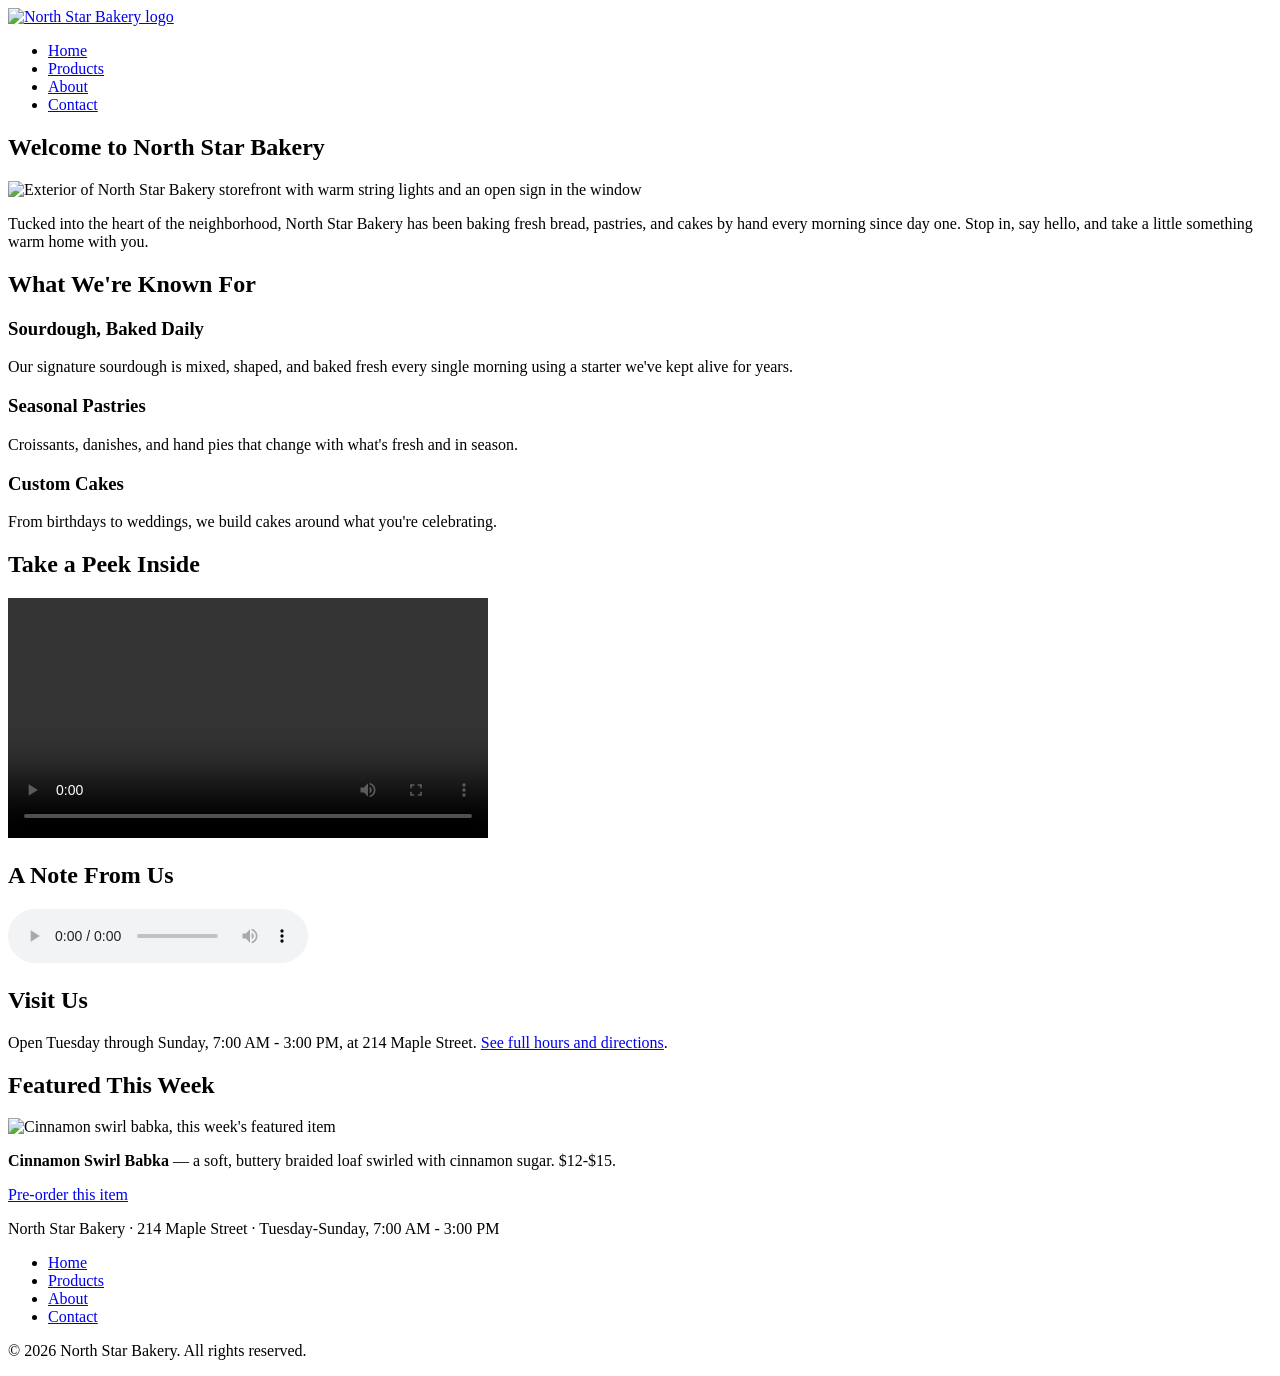
==== index.html @ 0b72db5a "Add files via upload" ====
<!DOCTYPE html>
<html lang="en">
<head>
  <meta charset="UTF-8">
  <meta name="viewport" content="width=device-width, initial-scale=1.0">
  <title>North Star Bakery | Home</title>
  <link rel="stylesheet" href="css\styles.css">
</head>
<body>

  <header>
    <a href="index.html">
      <img src="images/bakery-logo.png" alt="North Star Bakery logo">
    </a>
    <nav>
      <ul>
        <li><a href="index.html">Home</a></li>
        <li><a href="products.html">Products</a></li>
        <li><a href="about.html">About</a></li>
        <li><a href="contact.html">Contact</a></li>
      </ul>
    </nav>
  </header>

  <main>

    <section id="hero">
      <h1>Welcome to North Star Bakery</h1>
      <img src="images/bakery-storefront.png" alt="Exterior of North Star Bakery storefront with warm string lights and an open sign in the window">
      <p>Tucked into the heart of the neighborhood, North Star Bakery has been baking fresh bread, pastries, and cakes by hand every morning since day one. Stop in, say hello, and take a little something warm home with you.</p>
    </section>

    <section id="known-for">
      <h2>What We're Known For</h2>

      <article>
        <h3>Sourdough, Baked Daily</h3>
        <p>Our signature sourdough is mixed, shaped, and baked fresh every single morning using a starter we've kept alive for years.</p>
      </article>

      <article>
        <h3>Seasonal Pastries</h3>
        <p>Croissants, danishes, and hand pies that change with what's fresh and in season.</p>
      </article>

      <article>
        <h3>Custom Cakes</h3>
        <p>From birthdays to weddings, we build cakes around what you're celebrating.</p>
      </article>
    </section>

    <section id="behind-the-scenes">
      <h2>Take a Peek Inside</h2>
      <video controls width="480">
        <source src="media/bakery-behind-scenes.mp4" type="video/mp4">
        Your browser does not support embedded video. This video is a short behind-the-scenes tour of our kitchen as the morning bake begins, showing our bakers shaping dough and pulling fresh loaves from the oven.
      </video>
    </section>

    <section id="welcome-audio">
      <h2>A Note From Us</h2>
      <audio controls>
        <source src="media/bakery-welcome.mp3" type="audio/mpeg">
        Your browser does not support embedded audio. Here is our welcome message: "Hi, we're so glad you found us. North Star Bakery started as a small neighborhood kitchen, and we still bake everything by hand, every day, for our community. We hope you'll stop by soon."
      </audio>
    </section>

    <section id="hours-location">
      <h2>Visit Us</h2>
      <p>Open Tuesday through Sunday, 7:00 AM - 3:00 PM, at 214 Maple Street. <a href="contact.html">See full hours and directions</a>.</p>
    </section>

    <section id="featured-item">
      <h2>Featured This Week</h2>
      <picture>
        <source media="(min-width: 600px)" srcset="images/bakery-feature-large.png">
        <source media="(max-width: 599px)" srcset="images/bakery-feature-small.png">
        <img src="images/bakery-feature-small.png" alt="Cinnamon swirl babka, this week's featured item">
      </picture>
      <p><strong>Cinnamon Swirl Babka</strong> — a soft, buttery braided loaf swirled with cinnamon sugar. $12-$15.</p>
      <p><a href="contact.html">Pre-order this item</a></p>
    </section>

  </main>

  <footer>
    <p>North Star Bakery &middot; 214 Maple Street &middot; Tuesday-Sunday, 7:00 AM - 3:00 PM</p>
    <nav>
      <ul>
        <li><a href="index.html">Home</a></li>
        <li><a href="products.html">Products</a></li>
        <li><a href="about.html">About</a></li>
        <li><a href="contact.html">Contact</a></li>
      </ul>
    </nav>
    <p>&copy; 2026 North Star Bakery. All rights reserved.</p>
  </footer>

</body>
</html>
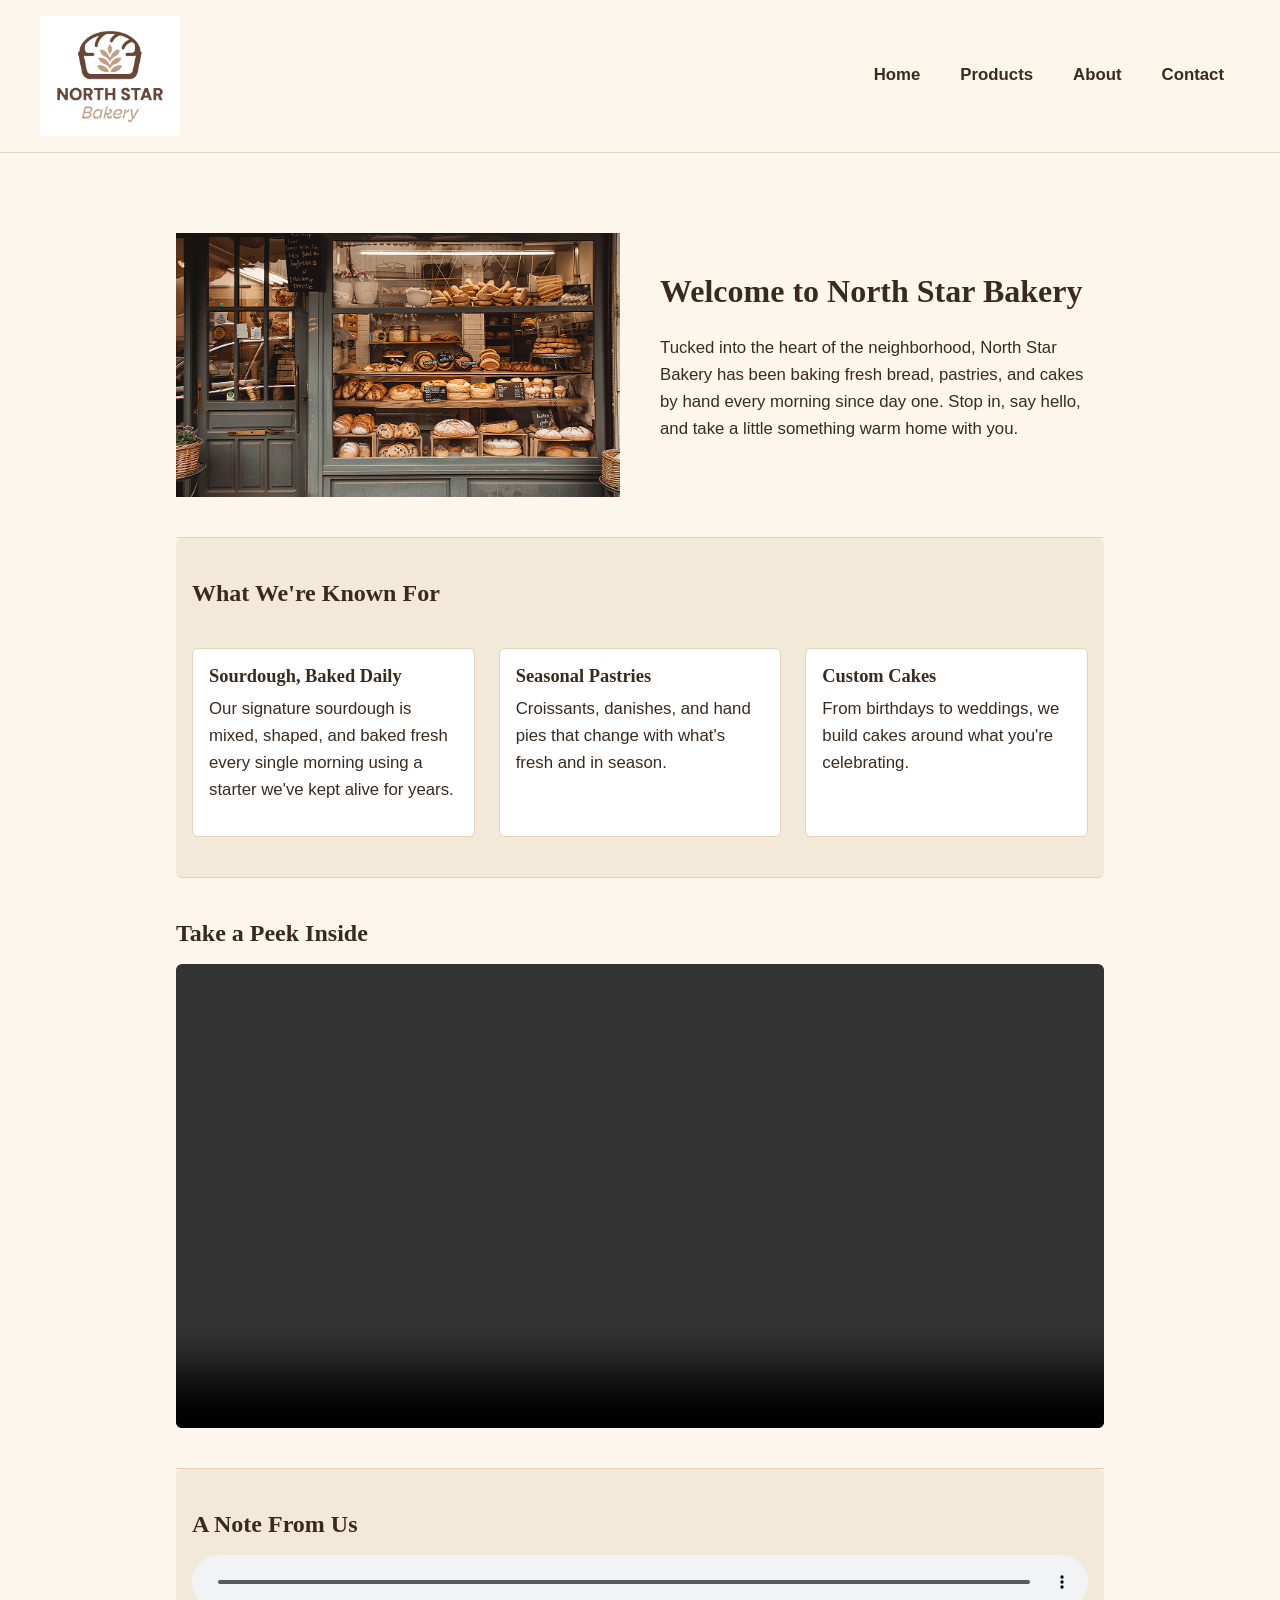
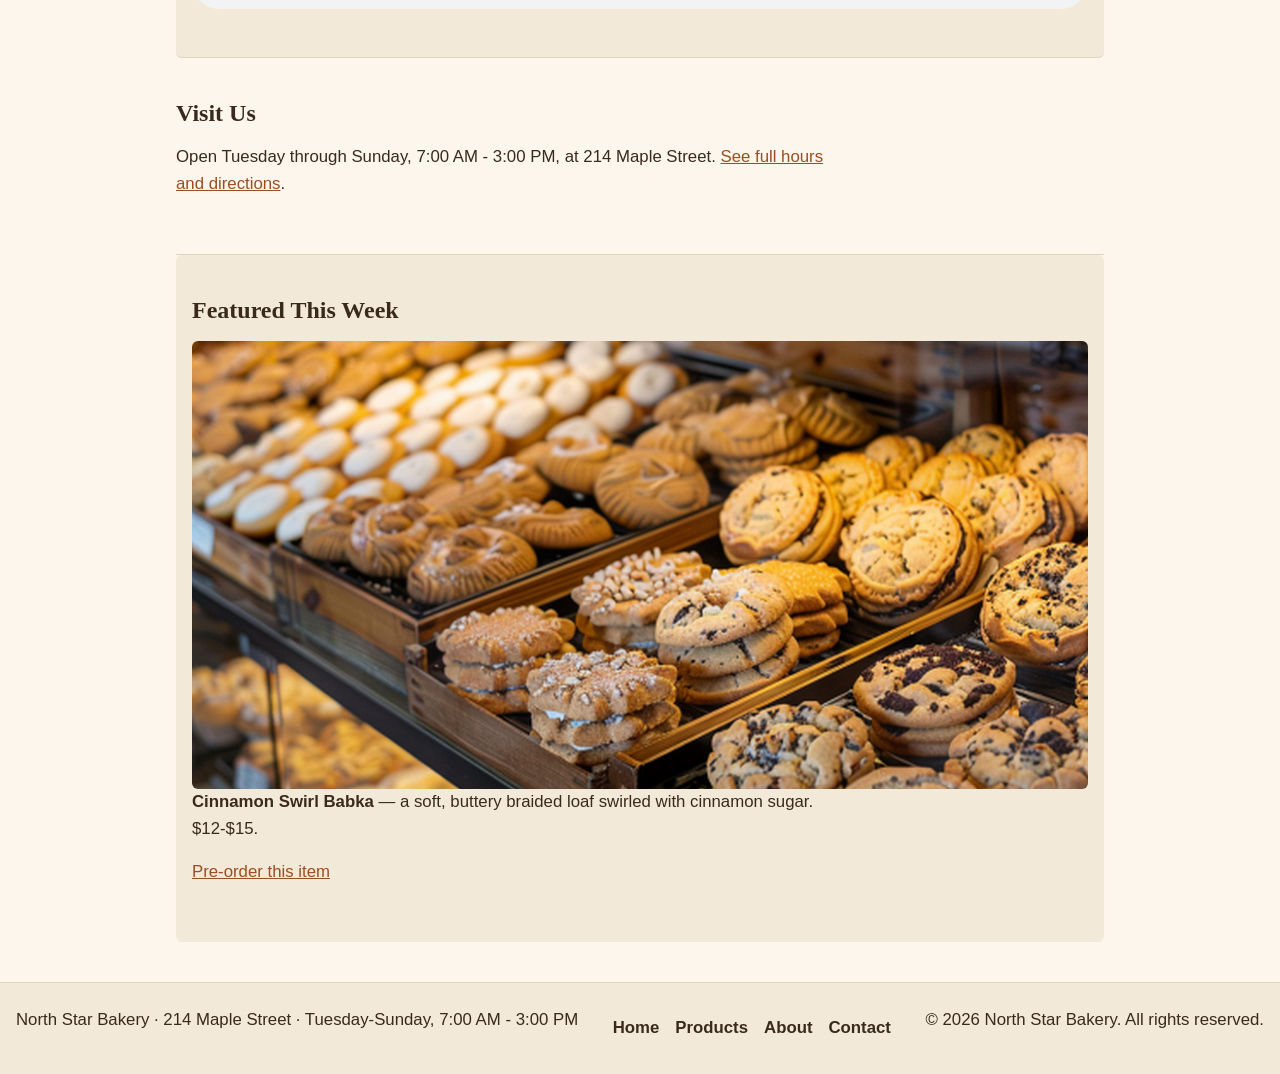
==== commit 12acbf93: "Add JavaScript features, CSS updates, and media files" ====
--- a/index.html
+++ b/index.html
@@ -1,100 +1,102 @@
-<!DOCTYPE html>
-<html lang="en">
-<head>
-  <meta charset="UTF-8">
-  <meta name="viewport" content="width=device-width, initial-scale=1.0">
-  <title>North Star Bakery | Home</title>
-  <link rel="stylesheet" href="css\styles.css">
-</head>
-<body>
-
-  <header>
-    <a href="index.html">
-      <img src="images/bakery-logo.png" alt="North Star Bakery logo">
-    </a>
-    <nav>
-      <ul>
-        <li><a href="index.html">Home</a></li>
-        <li><a href="products.html">Products</a></li>
-        <li><a href="about.html">About</a></li>
-        <li><a href="contact.html">Contact</a></li>
-      </ul>
-    </nav>
-  </header>
-
-  <main>
-
-    <section id="hero">
-      <h1>Welcome to North Star Bakery</h1>
-      <img src="images/bakery-storefront.png" alt="Exterior of North Star Bakery storefront with warm string lights and an open sign in the window">
-      <p>Tucked into the heart of the neighborhood, North Star Bakery has been baking fresh bread, pastries, and cakes by hand every morning since day one. Stop in, say hello, and take a little something warm home with you.</p>
-    </section>
-
-    <section id="known-for">
-      <h2>What We're Known For</h2>
-
-      <article>
-        <h3>Sourdough, Baked Daily</h3>
-        <p>Our signature sourdough is mixed, shaped, and baked fresh every single morning using a starter we've kept alive for years.</p>
-      </article>
-
-      <article>
-        <h3>Seasonal Pastries</h3>
-        <p>Croissants, danishes, and hand pies that change with what's fresh and in season.</p>
-      </article>
-
-      <article>
-        <h3>Custom Cakes</h3>
-        <p>From birthdays to weddings, we build cakes around what you're celebrating.</p>
-      </article>
-    </section>
-
-    <section id="behind-the-scenes">
-      <h2>Take a Peek Inside</h2>
-      <video controls width="480">
-        <source src="media/bakery-behind-scenes.mp4" type="video/mp4">
-        Your browser does not support embedded video. This video is a short behind-the-scenes tour of our kitchen as the morning bake begins, showing our bakers shaping dough and pulling fresh loaves from the oven.
-      </video>
-    </section>
-
-    <section id="welcome-audio">
-      <h2>A Note From Us</h2>
-      <audio controls>
-        <source src="media/bakery-welcome.mp3" type="audio/mpeg">
-        Your browser does not support embedded audio. Here is our welcome message: "Hi, we're so glad you found us. North Star Bakery started as a small neighborhood kitchen, and we still bake everything by hand, every day, for our community. We hope you'll stop by soon."
-      </audio>
-    </section>
-
-    <section id="hours-location">
-      <h2>Visit Us</h2>
-      <p>Open Tuesday through Sunday, 7:00 AM - 3:00 PM, at 214 Maple Street. <a href="contact.html">See full hours and directions</a>.</p>
-    </section>
-
-    <section id="featured-item">
-      <h2>Featured This Week</h2>
-      <picture>
-        <source media="(min-width: 600px)" srcset="images/bakery-feature-large.png">
-        <source media="(max-width: 599px)" srcset="images/bakery-feature-small.png">
-        <img src="images/bakery-feature-small.png" alt="Cinnamon swirl babka, this week's featured item">
-      </picture>
-      <p><strong>Cinnamon Swirl Babka</strong> — a soft, buttery braided loaf swirled with cinnamon sugar. $12-$15.</p>
-      <p><a href="contact.html">Pre-order this item</a></p>
-    </section>
-
-  </main>
-
-  <footer>
-    <p>North Star Bakery &middot; 214 Maple Street &middot; Tuesday-Sunday, 7:00 AM - 3:00 PM</p>
-    <nav>
-      <ul>
-        <li><a href="index.html">Home</a></li>
-        <li><a href="products.html">Products</a></li>
-        <li><a href="about.html">About</a></li>
-        <li><a href="contact.html">Contact</a></li>
-      </ul>
-    </nav>
-    <p>&copy; 2026 North Star Bakery. All rights reserved.</p>
-  </footer>
-
-</body>
+<!DOCTYPE html>
+<html lang="en">
+<head>
+  <meta charset="UTF-8">
+  <meta name="viewport" content="width=device-width, initial-scale=1.0">
+  <title>North Star Bakery | Home</title>
+  <link rel="stylesheet" href="css/styles.css">
+</head>
+<body>
+
+  <header>
+    <a href="index.html">
+      <img src="images/bakery-logo.png" alt="North Star Bakery logo">
+    </a>
+    <nav>
+      <ul>
+        <li><a href="index.html">Home</a></li>
+        <li><a href="products.html">Products</a></li>
+        <li><a href="about.html">About</a></li>
+        <li><a href="contact.html">Contact</a></li>
+      </ul>
+    </nav>
+  </header>
+
+  <main>
+
+    <section id="hero">
+      <div class="hero-text">
+        <h1>Welcome to North Star Bakery</h1>
+        <p>Tucked into the heart of the neighborhood, North Star Bakery has been baking fresh bread, pastries, and cakes by hand every morning since day one. Stop in, say hello, and take a little something warm home with you.</p>
+      </div>
+      <img src="images/bakery-storefront.png" alt="Exterior of North Star Bakery storefront with warm string lights and an open sign in the window">
+    </section>
+
+    <section id="known-for">
+      <h2>What We're Known For</h2>
+
+      <article>
+        <h3>Sourdough, Baked Daily</h3>
+        <p>Our signature sourdough is mixed, shaped, and baked fresh every single morning using a starter we've kept alive for years.</p>
+      </article>
+
+      <article>
+        <h3>Seasonal Pastries</h3>
+        <p>Croissants, danishes, and hand pies that change with what's fresh and in season.</p>
+      </article>
+
+      <article>
+        <h3>Custom Cakes</h3>
+        <p>From birthdays to weddings, we build cakes around what you're celebrating.</p>
+      </article>
+    </section>
+
+    <section id="behind-the-scenes">
+      <h2>Take a Peek Inside</h2>
+      <video controls width="480">
+        <source src="media/bakery-behind-scenes.mp4" type="video/mp4">
+        Your browser does not support embedded video. This video is a short behind-the-scenes tour of our kitchen as the morning bake begins, showing our bakers shaping dough and pulling fresh loaves from the oven.
+      </video>
+    </section>
+
+    <section id="welcome-audio">
+      <h2>A Note From Us</h2>
+      <audio controls>
+        <source src="media/bakery-welcome.mp3" type="audio/mpeg">
+        Your browser does not support embedded audio. Here is our welcome message: "Hi, we're so glad you found us. North Star Bakery started as a small neighborhood kitchen, and we still bake everything by hand, every day, for our community. We hope you'll stop by soon."
+      </audio>
+    </section>
+
+    <section id="hours-location">
+      <h2>Visit Us</h2>
+      <p>Open Tuesday through Sunday, 7:00 AM - 3:00 PM, at 214 Maple Street. <a href="contact.html">See full hours and directions</a>.</p>
+    </section>
+
+    <section id="featured-item">
+      <h2>Featured This Week</h2>
+      <picture>
+        <source media="(min-width: 600px)" srcset="images/bakery-feature-large.png">
+        <source media="(max-width: 599px)" srcset="images/bakery-feature-small.png">
+        <img src="images/bakery-feature-small.png" alt="Cinnamon swirl babka, this week's featured item">
+      </picture>
+      <p><strong>Cinnamon Swirl Babka</strong> — a soft, buttery braided loaf swirled with cinnamon sugar. $12-$15.</p>
+      <p><a href="contact.html">Pre-order this item</a></p>
+    </section>
+
+  </main>
+
+  <footer>
+    <p>North Star Bakery &middot; 214 Maple Street &middot; Tuesday-Sunday, 7:00 AM - 3:00 PM</p>
+    <nav>
+      <ul>
+        <li><a href="index.html">Home</a></li>
+        <li><a href="products.html">Products</a></li>
+        <li><a href="about.html">About</a></li>
+        <li><a href="contact.html">Contact</a></li>
+      </ul>
+    </nav>
+    <p>&copy; 2026 North Star Bakery. All rights reserved.</p>
+  </footer>
+
+</body>
 </html>
--- a/css/styles.css
+++ b/css/styles.css
@@ -0,0 +1,468 @@
+:root {
+  --color-bg: #fdf6ec;
+  --color-bg-alt: #f3e9d8;
+  --color-text: #3a2a1e;
+  --color-accent: #c1622d;
+  --color-accent-dark: #9c4d22;
+  --color-accent-darker: #7a3c1a;
+  --color-border: #e2d3ba;
+  --color-invalid: #b3261e;
+  --color-valid: #4b7f52;
+
+  --font-heading: Georgia, "Times New Roman", serif;
+  --font-body: Verdana, Geneva, sans-serif;
+
+  --space-xs: 0.5rem;
+  --space-sm: 1rem;
+  --space-md: 1.5rem;
+  --space-lg: 2.5rem;
+  --space-xl: 4rem;
+
+  --container-width: 42rem;
+  --radius: 6px;
+}
+
+*,
+*::before,
+*::after {
+  box-sizing: border-box;
+}
+
+body {
+  margin: 0;
+  background-color: var(--color-bg);
+  color: var(--color-text);
+  font-family: var(--font-body);
+  font-size: 1rem;
+  line-height: 1.6;
+}
+
+img,
+video {
+  max-width: 100%;
+  height: auto;
+  display: block;
+}
+
+a {
+  color: var(--color-accent-dark);
+}
+
+h1,
+h2,
+h3 {
+  font-family: var(--font-heading);
+  line-height: 1.25;
+  color: var(--color-text);
+  margin-top: 0;
+}
+
+h1 {
+  font-size: 2rem;
+  margin-bottom: var(--space-md);
+}
+
+h2 {
+  font-size: 1.5rem;
+  margin-bottom: var(--space-sm);
+}
+
+h3 {
+  font-size: 1.15rem;
+  margin-bottom: var(--space-xs);
+}
+
+p {
+  margin-top: 0;
+  margin-bottom: var(--space-sm);
+}
+
+.container {
+  max-width: var(--container-width);
+  margin: 0 auto;
+  padding: 0 var(--space-sm);
+}
+
+main {
+  display: block;
+  padding: var(--space-md) var(--space-sm);
+  max-width: 60rem;
+  margin: 0 auto;
+}
+
+header {
+  display: flex;
+  flex-direction: column;
+  align-items: center;
+  gap: var(--space-sm);
+  padding: var(--space-sm);
+  background-color: var(--color-bg);
+  border-bottom: 1px solid var(--color-border);
+}
+
+header img {
+  max-width: 140px;
+}
+
+header nav ul {
+  display: flex;
+  flex-direction: column;
+  align-items: center;
+  gap: var(--space-xs);
+  list-style: none;
+  margin: 0;
+  padding: 0;
+  flex-wrap: wrap;
+}
+
+header nav a {
+  text-decoration: none;
+  color: var(--color-text);
+  font-weight: 700;
+  padding: var(--space-xs) var(--space-sm);
+  border-radius: var(--radius);
+  transition: background-color 0.2s ease, color 0.2s ease;
+  min-height: 44px;
+  display: inline-flex;
+  align-items: center;
+}
+
+header nav a:hover,
+header nav a:focus-visible {
+  background-color: var(--color-accent-dark);
+  color: #fff;
+}
+
+header nav a:focus-visible {
+  outline: 3px solid var(--color-accent-darker);
+  outline-offset: 2px;
+}
+
+header nav a:active {
+  background-color: var(--color-accent-darker);
+}
+
+section {
+  padding: var(--space-lg) 0;
+  border-bottom: 1px solid var(--color-border);
+}
+
+section:last-of-type {
+  border-bottom: none;
+}
+
+section:nth-of-type(even) {
+  background-color: var(--color-bg-alt);
+  padding-left: var(--space-sm);
+  padding-right: var(--space-sm);
+  border-radius: var(--radius);
+}
+
+#known-for,
+#breads,
+#pastries,
+#cakes,
+#staff {
+  display: flex;
+  flex-wrap: wrap;
+  gap: var(--space-md);
+}
+
+#known-for h2,
+#breads h2,
+#pastries h2,
+#cakes h2,
+#staff h2 {
+  flex-basis: 100%;
+}
+
+#known-for article,
+#breads article,
+#pastries article,
+#cakes article,
+#staff article {
+  flex: 1 1 220px;
+  background-color: #fff;
+  border: 1px solid var(--color-border);
+  border-radius: var(--radius);
+  padding: var(--space-sm);
+}
+
+#known-for article:first-child,
+#breads article:first-child,
+#pastries article:first-child,
+#cakes article:first-child,
+#staff article:first-child {
+  margin-left: 0;
+}
+
+figure {
+  margin: 0;
+  padding: var(--space-sm);
+  background-color: #fff;
+  border: 1px solid var(--color-border);
+  border-radius: var(--radius);
+}
+
+figure img {
+  border-radius: var(--radius);
+  margin-bottom: var(--space-xs);
+}
+
+figcaption {
+  font-style: italic;
+  color: var(--color-text);
+}
+
+picture img {
+  border-radius: var(--radius);
+}
+
+video,
+audio {
+  width: 100%;
+  border-radius: var(--radius);
+}
+
+form {
+  display: flex;
+  flex-direction: column;
+  gap: var(--space-sm);
+  max-width: 32rem;
+}
+
+form p {
+  margin: 0;
+  display: flex;
+  flex-direction: column;
+  gap: var(--space-xs);
+}
+
+label {
+  font-weight: 700;
+}
+
+input,
+textarea {
+  font-family: var(--font-body);
+  font-size: 1rem;
+  padding: var(--space-xs);
+  border: 1px solid var(--color-border);
+  border-radius: var(--radius);
+  min-height: 44px;
+  background-color: #fff;
+  color: var(--color-text);
+}
+
+textarea {
+  min-height: 88px;
+  resize: vertical;
+}
+
+input:focus-visible,
+textarea:focus-visible {
+  outline: 3px solid var(--color-accent);
+  outline-offset: 1px;
+}
+
+input:required,
+textarea:required {
+  border-left: 3px solid var(--color-accent);
+}
+
+input:required:valid:not(:placeholder-shown) {
+  border-color: var(--color-valid);
+}
+
+input:required:invalid:not(:placeholder-shown) {
+  border-color: var(--color-invalid);
+}
+
+fieldset {
+  border: 1px solid var(--color-border);
+  border-radius: var(--radius);
+  padding: var(--space-sm);
+}
+
+legend {
+  font-weight: 700;
+  padding: 0 var(--space-xs);
+}
+
+fieldset p {
+  flex-direction: row;
+  align-items: center;
+  gap: var(--space-xs);
+}
+
+table {
+  width: 100%;
+  border-collapse: collapse;
+}
+
+caption {
+  font-weight: 700;
+  margin-bottom: var(--space-xs);
+  text-align: left;
+}
+
+th,
+td {
+  text-align: left;
+  padding: var(--space-xs);
+  border-bottom: 1px solid var(--color-border);
+}
+
+button {
+  font-family: var(--font-body);
+  font-size: 1rem;
+  font-weight: 700;
+  color: #fff;
+  background-color: var(--color-accent-dark);
+  border: none;
+  border-radius: var(--radius);
+  padding: var(--space-sm) var(--space-md);
+  min-height: 44px;
+  cursor: pointer;
+  transition: background-color 0.2s ease;
+  align-self: flex-start;
+}
+
+button:hover {
+  background-color: var(--color-accent-darker);
+}
+
+button:focus-visible {
+  outline: 3px solid var(--color-text);
+  outline-offset: 2px;
+}
+
+button:active {
+  background-color: var(--color-accent-darker);
+}
+
+footer {
+  display: flex;
+  flex-direction: column;
+  align-items: center;
+  gap: var(--space-sm);
+  padding: var(--space-md) var(--space-sm);
+  background-color: var(--color-bg-alt);
+  border-top: 1px solid var(--color-border);
+  text-align: center;
+}
+
+footer nav ul {
+  display: flex;
+  flex-wrap: wrap;
+  justify-content: center;
+  gap: var(--space-sm);
+  list-style: none;
+  margin: 0;
+  padding: 0;
+}
+
+footer nav a {
+  text-decoration: none;
+  color: var(--color-text);
+  font-weight: 700;
+}
+
+footer nav a:hover,
+footer nav a:focus-visible {
+  color: var(--color-accent-dark);
+}
+
+@media (min-width: 700px) {
+  header {
+    flex-direction: row;
+    justify-content: space-between;
+    padding: var(--space-sm) var(--space-lg);
+  }
+
+  header nav ul {
+    flex-direction: row;
+  }
+
+  #hero {
+    display: flex;
+    flex-direction: row-reverse;
+    align-items: center;
+    gap: var(--space-lg);
+  }
+
+  .hero-text,
+  #hero img {
+    flex: 1 1 0;
+    min-width: 0;
+  }
+
+  footer {
+    flex-direction: row;
+    justify-content: space-between;
+    text-align: left;
+  }
+
+  body {
+    font-size: 1.05rem;
+  }
+}
+
+@media (min-width: 1000px) {
+  main {
+    padding: var(--space-lg) var(--space-sm);
+  }
+
+  .container,
+  main p {
+    max-width: var(--container-width);
+  }
+}
+
+@media (prefers-reduced-motion: reduce) {
+  * {
+    transition: none !important;
+  }
+}
+
+.save-btn {
+  margin-top: var(--space-xs);
+  background-color: #fff;
+  color: var(--color-accent-dark);
+  border: 1px solid var(--color-accent-dark);
+}
+
+.save-btn:hover {
+  background-color: var(--color-bg-alt);
+}
+
+.save-btn.saved {
+  background-color: var(--color-accent-dark);
+  color: #fff;
+}
+
+.save-btn.saved:hover {
+  background-color: var(--color-accent-darker);
+}
+
+#saved-items-list {
+  padding-left: var(--space-md);
+}
+
+#saved-items-list li {
+  margin-bottom: var(--space-xs);
+}
+
+.error-message {
+  color: var(--color-invalid);
+  font-size: 0.9rem;
+}
+
+.success-message {
+  color: var(--color-valid);
+  font-weight: 700;
+  padding: var(--space-sm);
+  background-color: #fff;
+  border: 1px solid var(--color-valid);
+  border-radius: var(--radius);
+}
